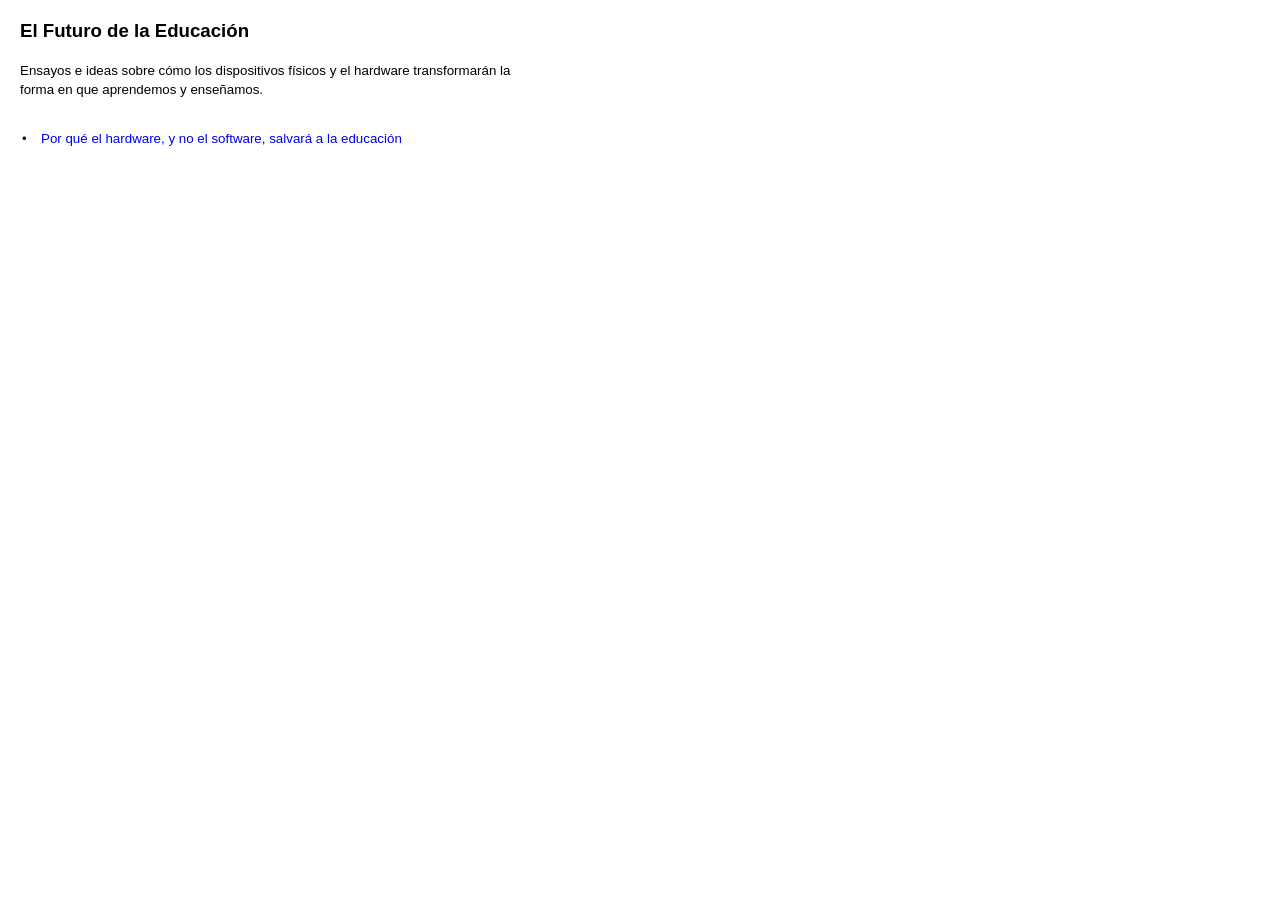
==== index.html @ b21e5965 "estilos dentro" ====
<!DOCTYPE html>
<html lang="es">
<head>
    <meta charset="UTF-8">
    <title>Ensayos sobre Educación y Hardware</title>
    <style>
        body {
            background-color: #ffffff;
            font-family: verdana, arial, helvetica, sans-serif;
            font-size: 10pt;
            color: #000000;
            margin: 0;
            padding: 0;
        }
        .pg-layout {
            width: 510px; /* Ancho exacto estilo PG */
            margin-left: 20px;
            margin-top: 20px;
        }
        h1 {
            font-size: 14pt;
            font-weight: bold;
            margin-bottom: 20px;
            font-family: verdana, arial, helvetica, sans-serif;
        }
        p, td {
            font-size: 10pt;
            line-height: 1.4;
            font-family: verdana, arial, helvetica, sans-serif;
        }
        a:link { color: #0000ee; text-decoration: none; }
        a:visited { color: #551a8b; text-decoration: none; }
        a:hover { text-decoration: underline; }
    </style>
</head>
<body>

<div class="pg-layout">
    <h1>El Futuro de la Educación</h1>
    <p>Ensayos e ideas sobre cómo los dispositivos físicos y el hardware transformarán la forma en que aprendemos y enseñamos.</p>
    
    <br>

    <table border="0" cellpadding="2" cellspacing="0">
        <tr>
            <td valign="top" width="15">•</td>
            <td><a href="hardware-y-educacion.html">Por qué el hardware, y no el software, salvará a la educación</a></td>
        </tr>
    </table>
</div>

</body>
</html>
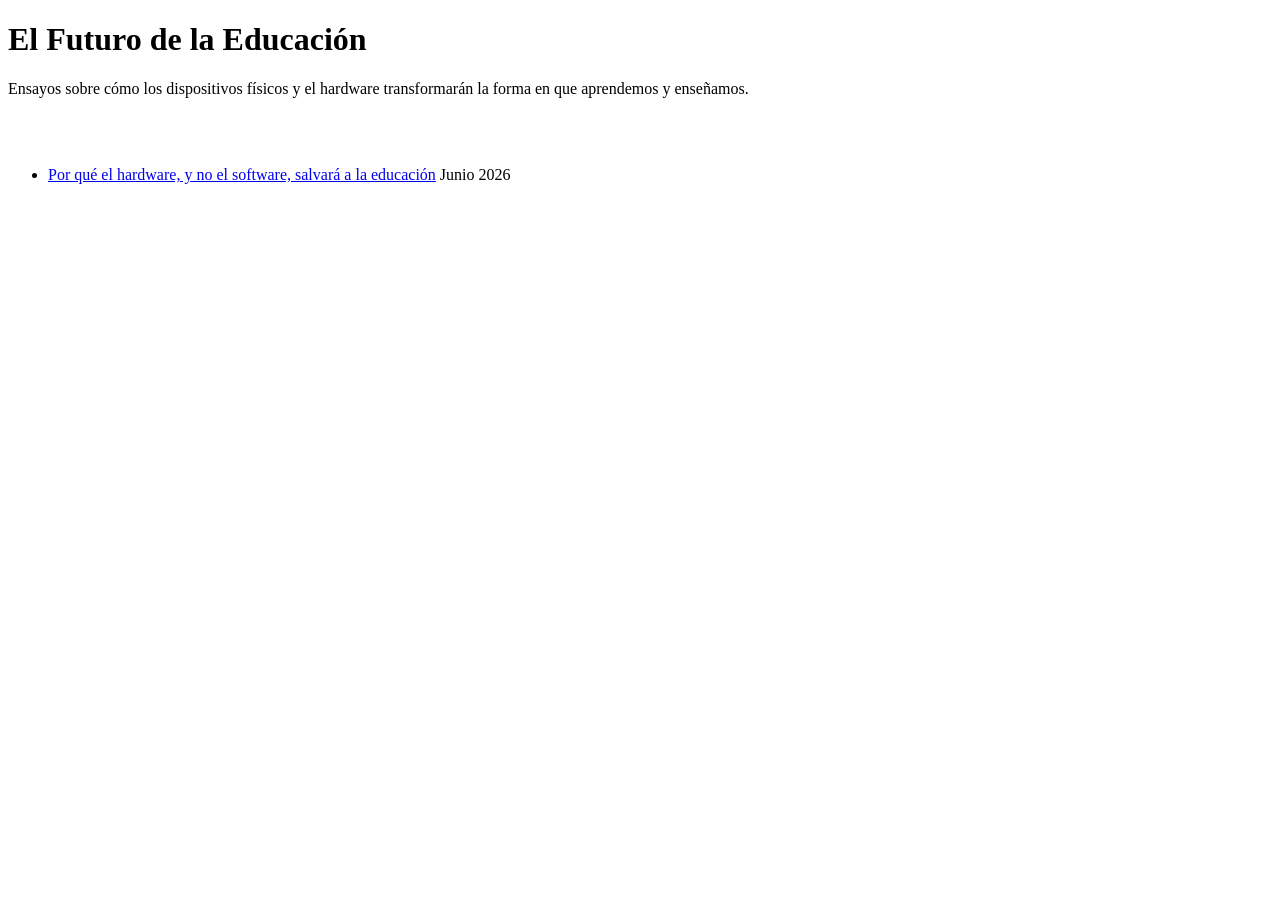
==== commit aa9a2d54: "Update index.html for new title and layout changesrestabelciendo" ====
--- a/index.html
+++ b/index.html
@@ -2,51 +2,25 @@
 <html lang="es">
 <head>
     <meta charset="UTF-8">
-    <title>Ensayos sobre Educación y Hardware</title>
-    <style>
-        body {
-            background-color: #ffffff;
-            font-family: verdana, arial, helvetica, sans-serif;
-            font-size: 10pt;
-            color: #000000;
-            margin: 0;
-            padding: 0;
-        }
-        .pg-layout {
-            width: 510px; /* Ancho exacto estilo PG */
-            margin-left: 20px;
-            margin-top: 20px;
-        }
-        h1 {
-            font-size: 14pt;
-            font-weight: bold;
-            margin-bottom: 20px;
-            font-family: verdana, arial, helvetica, sans-serif;
-        }
-        p, td {
-            font-size: 10pt;
-            line-height: 1.4;
-            font-family: verdana, arial, helvetica, sans-serif;
-        }
-        a:link { color: #0000ee; text-decoration: none; }
-        a:visited { color: #551a8b; text-decoration: none; }
-        a:hover { text-decoration: underline; }
-    </style>
+    <meta name="viewport" content="width=device-width, initial-scale=1.0">
+    <title>El Futuro de la Educación</title>
+    <link rel="stylesheet" href="style.css">
 </head>
 <body>
 
-<div class="pg-layout">
+<div class="container">
     <h1>El Futuro de la Educación</h1>
-    <p>Ensayos e ideas sobre cómo los dispositivos físicos y el hardware transformarán la forma en que aprendemos y enseñamos.</p>
+    <p>Ensayos sobre cómo los dispositivos físicos y el hardware transformarán la forma en que aprendemos y enseñamos.</p>
     
-    <br>
+    <br><br>
 
-    <table border="0" cellpadding="2" cellspacing="0">
-        <tr>
-            <td valign="top" width="15">•</td>
-            <td><a href="hardware-y-educacion.html">Por qué el hardware, y no el software, salvará a la educación</a></td>
-        </tr>
-    </table>
+    <ul>
+        <li>
+            <a href="hardware-y-educacion.html">Por qué el hardware, y no el software, salvará a la educación</a>
+            <span class="date">Junio 2026</span>
+        </li>
+        <!-- Tus siguientes ensayos los agregarás aquí abajo siguiendo el mismo formato -->
+    </ul>
 </div>
 
 </body>
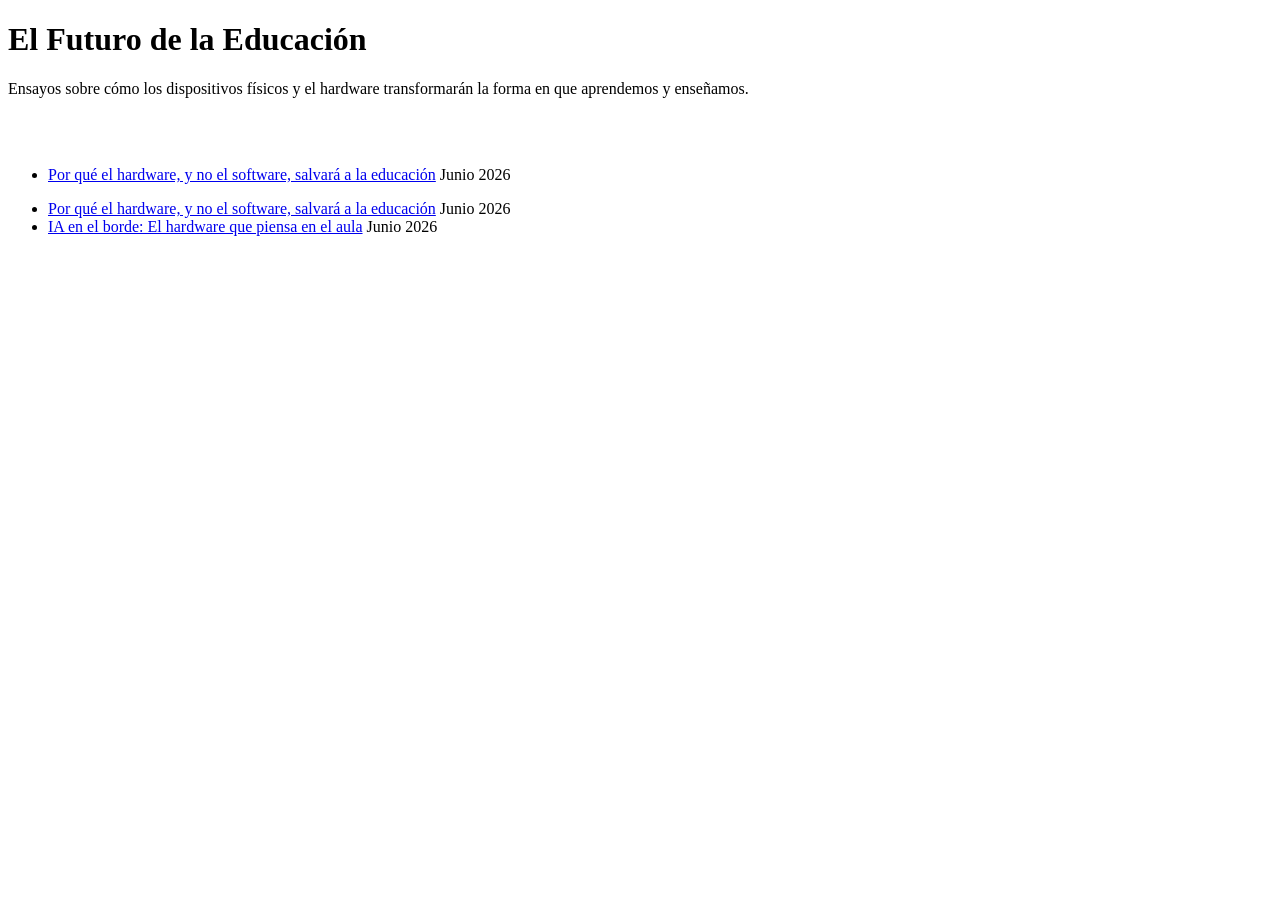
==== commit fbf0f30b: "Add new essays to the index.html" ====
--- a/index.html
+++ b/index.html
@@ -21,6 +21,17 @@
         </li>
         <!-- Tus siguientes ensayos los agregarás aquí abajo siguiendo el mismo formato -->
     </ul>
+    <ul>
+        <li>
+            <a href="hardware-y-educacion.html">Por qué el hardware, y no el software, salvará a la educación</a>
+            <span class="date">Junio 2026</span>
+        </li>
+        <li>
+            <a href="ia-en-el-hardware-educativo.html">IA en el borde: El hardware que piensa en el aula</a>
+            <span class="date">Junio 2026</span>
+        </li>
+        <!-- Tus siguientes ensayos los agregarás aquí abajo siguiendo el mismo formato -->
+    </ul>
 </div>
 
 </body>
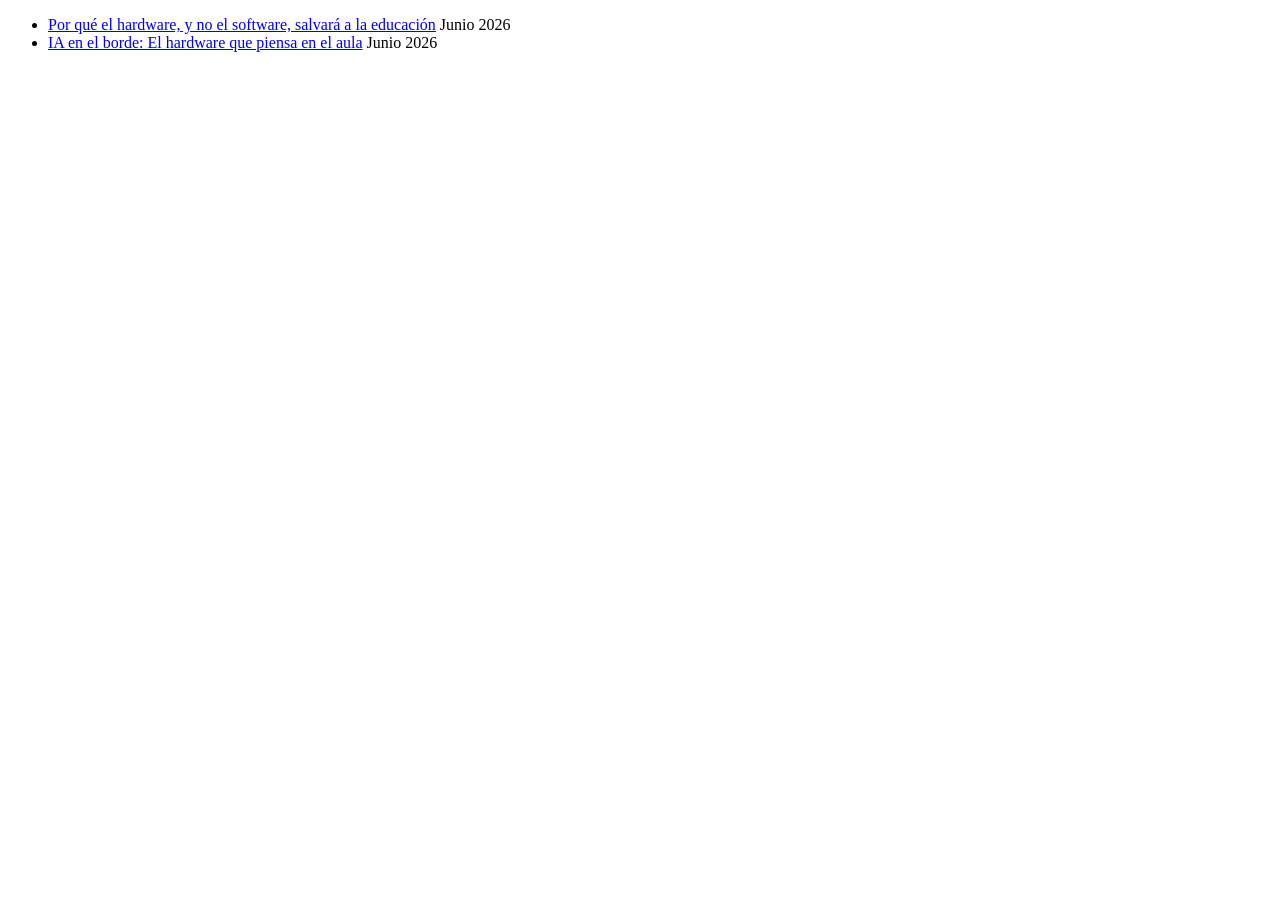
==== commit dda184a1: "Clean up index.html by removing unused content Removed introductory text and redundant list items." ====
--- a/index.html
+++ b/index.html
@@ -9,19 +9,7 @@
 <body>
 
 <div class="container">
-    <h1>El Futuro de la Educación</h1>
-    <p>Ensayos sobre cómo los dispositivos físicos y el hardware transformarán la forma en que aprendemos y enseñamos.</p>
-    
-    <br><br>
-
-    <ul>
-        <li>
-            <a href="hardware-y-educacion.html">Por qué el hardware, y no el software, salvará a la educación</a>
-            <span class="date">Junio 2026</span>
-        </li>
-        <!-- Tus siguientes ensayos los agregarás aquí abajo siguiendo el mismo formato -->
-    </ul>
-    <ul>
+     <ul>
         <li>
             <a href="hardware-y-educacion.html">Por qué el hardware, y no el software, salvará a la educación</a>
             <span class="date">Junio 2026</span>
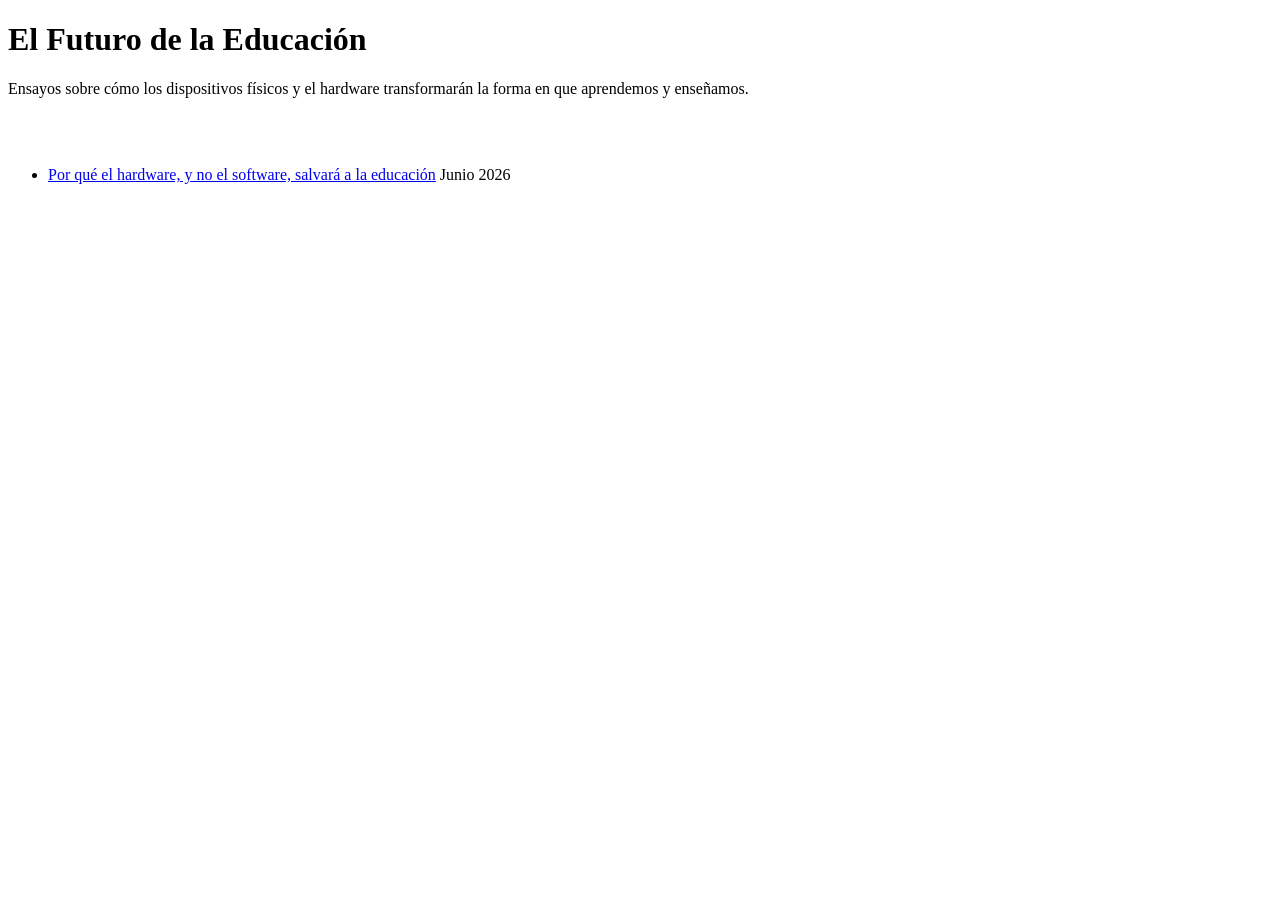
==== commit a7babe4b: "Add title and description to index.html Added a title and introductory paragraph to the content." ====
--- a/index.html
+++ b/index.html
@@ -9,13 +9,14 @@
 <body>
 
 <div class="container">
-     <ul>
+    <h1>El Futuro de la Educación</h1>
+    <p>Ensayos sobre cómo los dispositivos físicos y el hardware transformarán la forma en que aprendemos y enseñamos.</p>
+    
+    <br><br>
+
+    <ul>
         <li>
             <a href="hardware-y-educacion.html">Por qué el hardware, y no el software, salvará a la educación</a>
-            <span class="date">Junio 2026</span>
-        </li>
-        <li>
-            <a href="ia-en-el-hardware-educativo.html">IA en el borde: El hardware que piensa en el aula</a>
             <span class="date">Junio 2026</span>
         </li>
         <!-- Tus siguientes ensayos los agregarás aquí abajo siguiendo el mismo formato -->
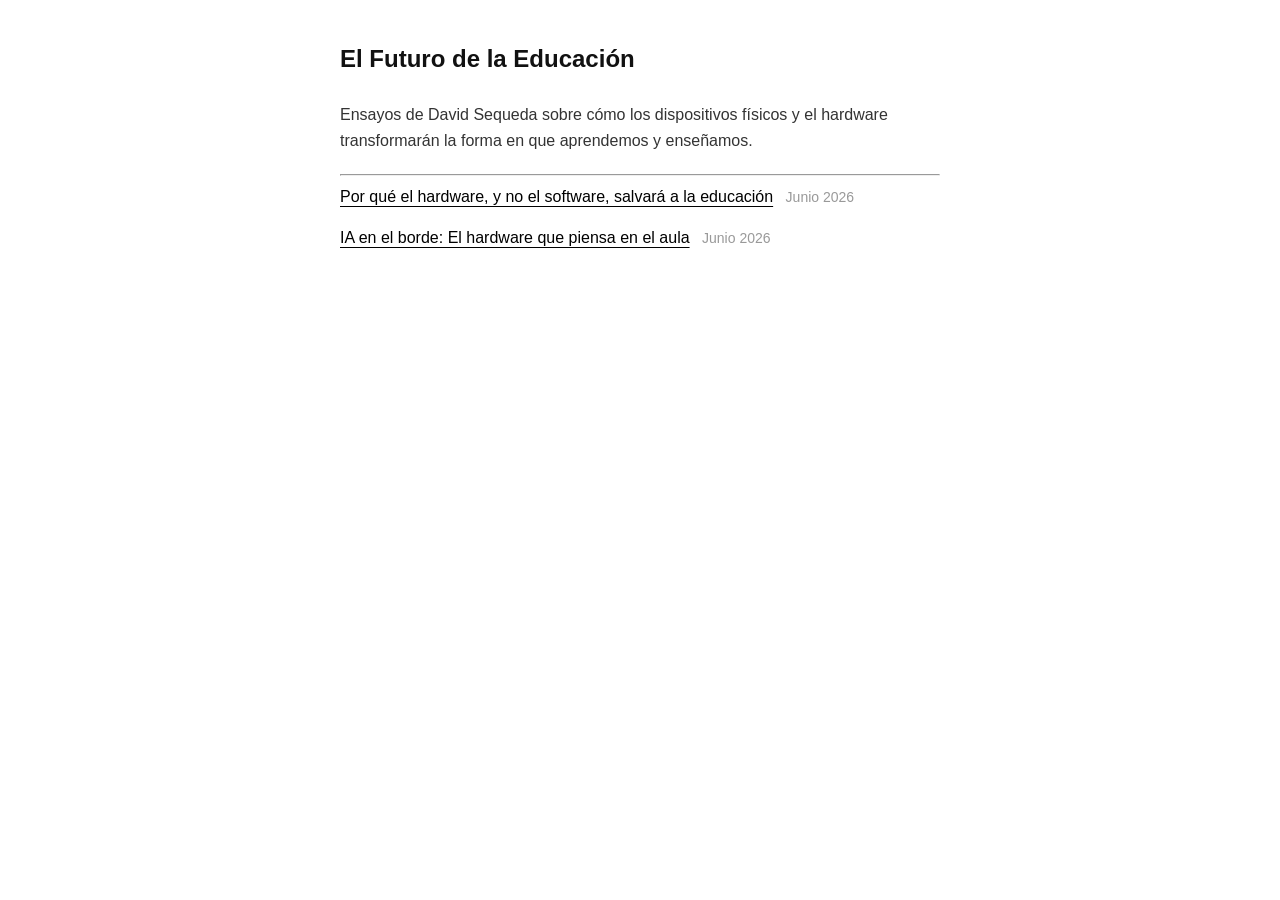
==== commit 80d88ee0: "Update title and content in index" ====
--- a/index.html
+++ b/index.html
@@ -3,23 +3,26 @@
 <head>
     <meta charset="UTF-8">
     <meta name="viewport" content="width=device-width, initial-scale=1.0">
-    <title>El Futuro de la Educación</title>
-    <link rel="stylesheet" href="style.css">
+    <title>El Futuro de la Educación — Ensayos</title>
+    <link rel="stylesheet" href="styles.css">
 </head>
 <body>
 
 <div class="container">
     <h1>El Futuro de la Educación</h1>
-    <p>Ensayos sobre cómo los dispositivos físicos y el hardware transformarán la forma en que aprendemos y enseñamos.</p>
+    <p class="subtitle">Ensayos de David Sequeda sobre cómo los dispositivos físicos y el hardware transformarán la forma en que aprendemos y enseñamos.</p>
     
-    <br><br>
+    <hr class="separator">
 
     <ul>
         <li>
             <a href="hardware-y-educacion.html">Por qué el hardware, y no el software, salvará a la educación</a>
             <span class="date">Junio 2026</span>
         </li>
-        <!-- Tus siguientes ensayos los agregarás aquí abajo siguiendo el mismo formato -->
+        <li>
+            <a href="ia-en-el-hardware-educativo.html">IA en el borde: El hardware que piensa en el aula</a>
+            <span class="date">Junio 2026</span>
+        </li>
     </ul>
 </div>
 
--- a/styles.css
+++ b/styles.css
@@ -0,0 +1,62 @@
+body {
+    font-family: -apple-system, BlinkMacSystemFont, "Segoe UI", Roboto, Helvetica, Arial, sans-serif;
+    background-color: #ffffff;
+    color: #222222;
+    line-height: 1.6;
+    margin: 0;
+    padding: 40px 20px;
+}
+
+.container {
+    max-width: 600px; /* El ancho de columna perfecto de Sam Altman */
+    margin: 0 auto;   /* Esto centra todo el bloque en la pantalla */
+}
+
+h1 {
+    font-size: 24px;
+    font-weight: 700;
+    color: #111111;
+    margin-top: 0;
+    margin-bottom: 24px;
+}
+
+p {
+    font-size: 16px;
+    margin-bottom: 20px;
+    color: #333333;
+}
+
+ul {
+    list-style-type: none; /* Quita los puntitos anticuados */
+    padding: 0;
+    margin: 0;
+}
+
+li {
+    margin-bottom: 16px;
+    font-size: 16px;
+}
+
+a {
+    color: #000000;
+    text-decoration: underline;
+    text-underline-offset: 4px; /* Separa la línea del texto elegantemente */
+}
+
+a:hover {
+    color: #666666;
+}
+
+.date {
+    color: #999999;
+    font-size: 14px;
+    margin-left: 8px;
+}
+
+.back-link {
+    display: block;
+    font-size: 14px;
+    margin-bottom: 40px;
+    color: #666666;
+    text-decoration: none;
+}
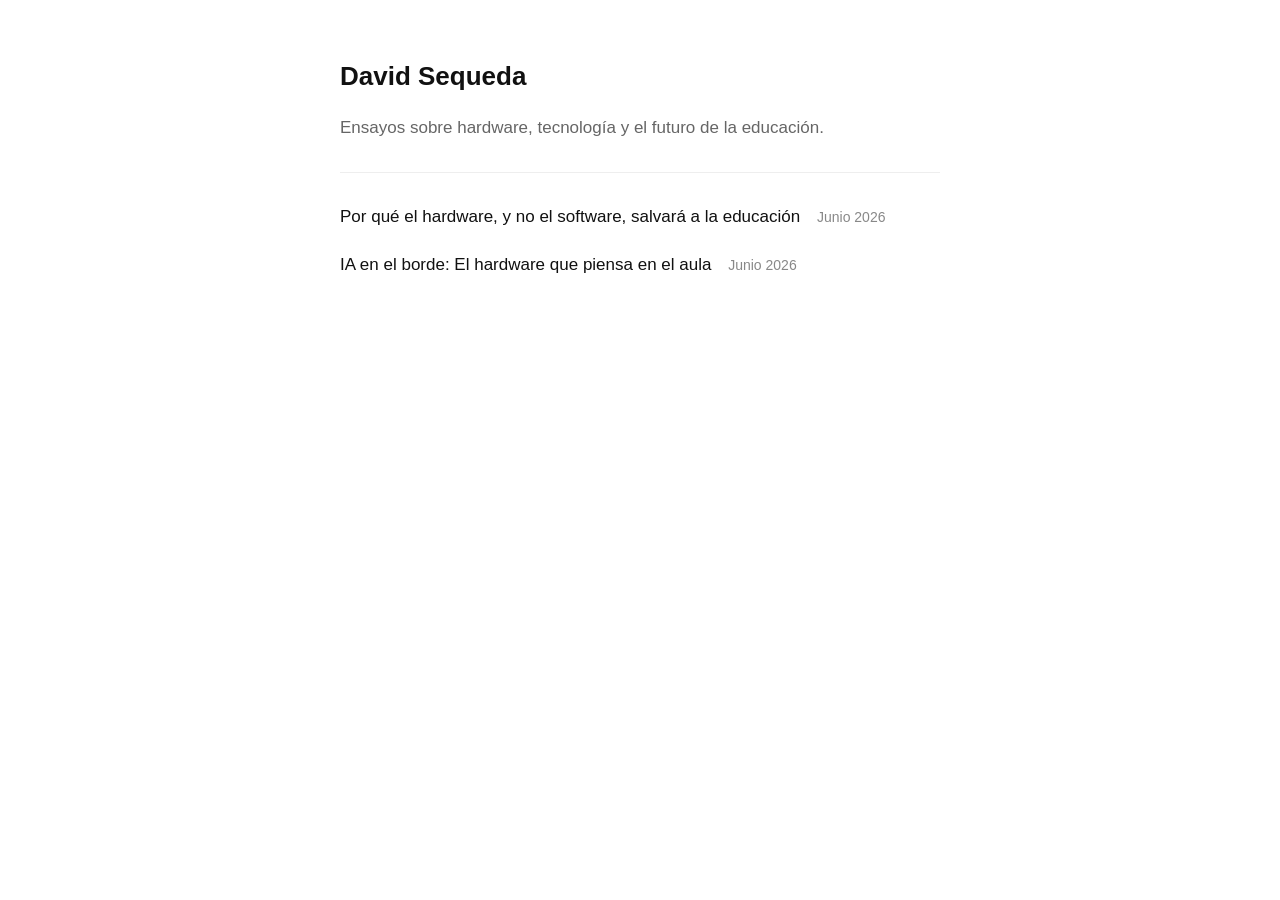
==== commit 5cc44ed6: "Update heading and subtitle in index.html" ====
--- a/index.html
+++ b/index.html
@@ -9,8 +9,8 @@
 <body>
 
 <div class="container">
-    <h1>El Futuro de la Educación</h1>
-    <p class="subtitle">Ensayos de David Sequeda sobre cómo los dispositivos físicos y el hardware transformarán la forma en que aprendemos y enseñamos.</p>
+    <h1>David Sequeda</h1>
+    <p class="subtitle">Ensayos sobre hardware, tecnología y el futuro de la educación.</p>
     
     <hr class="separator">
 
--- a/styles.css
+++ b/styles.css
@@ -2,61 +2,82 @@
     font-family: -apple-system, BlinkMacSystemFont, "Segoe UI", Roboto, Helvetica, Arial, sans-serif;
     background-color: #ffffff;
     color: #222222;
-    line-height: 1.6;
+    line-height: 1.65; /* Un poco más de aire para la lectura */
     margin: 0;
-    padding: 40px 20px;
+    padding: 60px 20px; /* Más espacio arriba */
 }
 
 .container {
-    max-width: 600px; /* El ancho de columna perfecto de Sam Altman */
-    margin: 0 auto;   /* Esto centra todo el bloque en la pantalla */
+    max-width: 600px; /* El ancho perfecto */
+    margin: 0 auto;   
 }
 
 h1 {
-    font-size: 24px;
+    font-size: 26px;
     font-weight: 700;
     color: #111111;
     margin-top: 0;
-    margin-bottom: 24px;
+    margin-bottom: 20px;
+    line-height: 1.3;
 }
 
 p {
     font-size: 16px;
-    margin-bottom: 20px;
+    margin-bottom: 24px;
     color: #333333;
 }
 
+.subtitle {
+    color: #666666;
+    font-size: 17px;
+}
+
+.separator {
+    border: 0;
+    border-top: 1px solid #eeeeee;
+    margin: 30px 0;
+}
+
 ul {
-    list-style-type: none; /* Quita los puntitos anticuados */
+    list-style-type: none; 
     padding: 0;
     margin: 0;
 }
 
 li {
-    margin-bottom: 16px;
-    font-size: 16px;
+    margin-bottom: 20px; /* Un pelín más de espacio entre ensayos */
+    font-size: 17px;     /* Tamaño ideal para títulos de artículos */
 }
 
 a {
-    color: #000000;
-    text-decoration: underline;
-    text-underline-offset: 4px; /* Separa la línea del texto elegantemente */
+    color: #111111;
+    text-decoration: none; /* Quitamos el subrayado duro por defecto */
 }
 
 a:hover {
-    color: #666666;
+    color: #000000;
+    text-decoration: underline; /* El subrayado solo aparece al interactuar */
+    text-underline-offset: 4px;
+    text-decoration-thickness: 1px;
 }
 
 .date {
-    color: #999999;
+    color: #888888; /* Un gris un poco más suave para que el título sea el protagonista */
     font-size: 14px;
-    margin-left: 8px;
+    margin-left: 12px;
+    white-space: nowrap;
 }
 
+
 .back-link {
-    display: block;
+    display: inline-block;
     font-size: 14px;
     margin-bottom: 40px;
     color: #666666;
     text-decoration: none;
 }
+
+.back-link:hover {
+    color: #000000;
+    text-decoration: underline;
+}
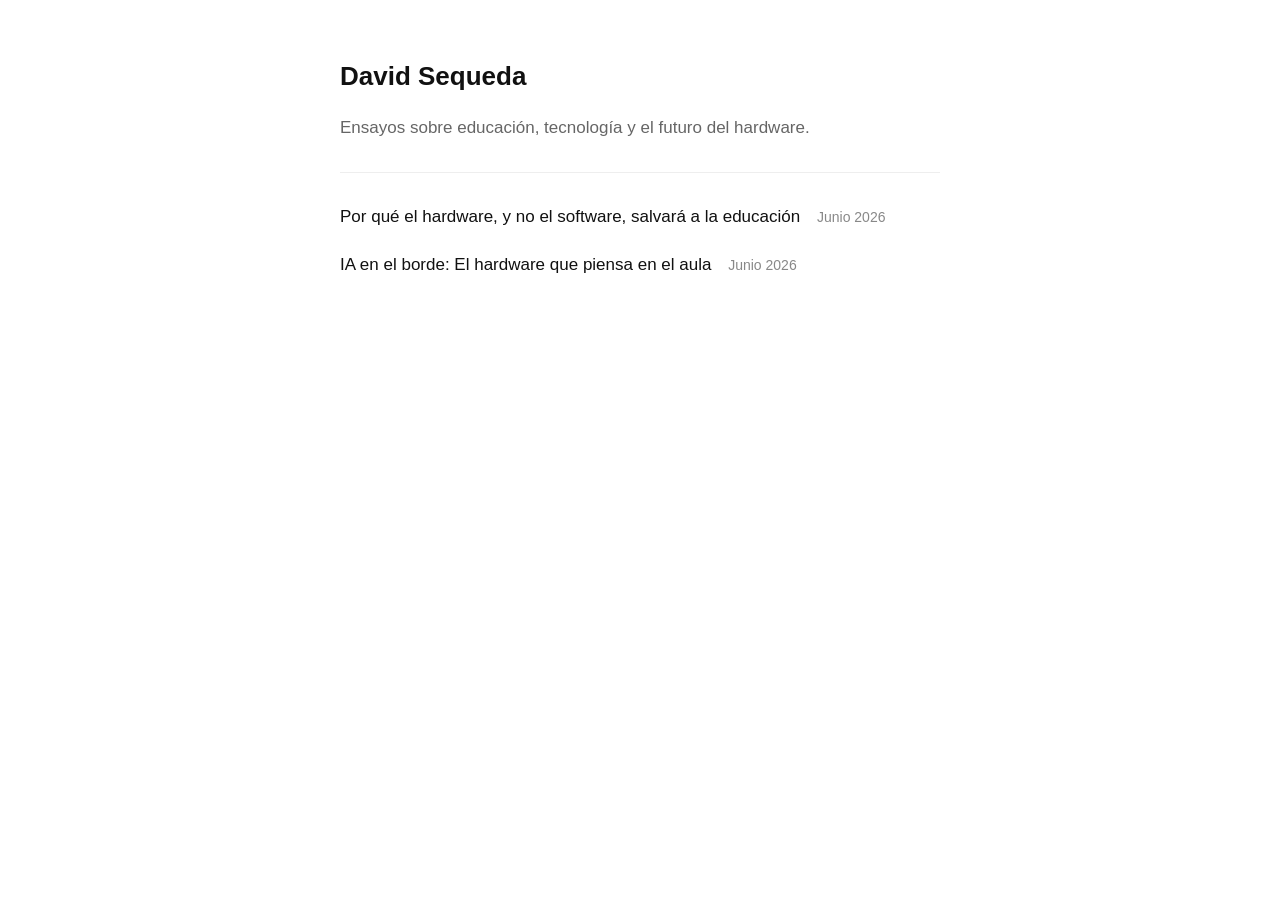
==== commit cd9ea9a0: "Update subtitle text in index.html" ====
--- a/index.html
+++ b/index.html
@@ -10,7 +10,7 @@
 
 <div class="container">
     <h1>David Sequeda</h1>
-    <p class="subtitle">Ensayos sobre hardware, tecnología y el futuro de la educación.</p>
+    <p class="subtitle">Ensayos sobre educación, tecnología y el futuro del hardware.</p>
     
     <hr class="separator">
 
